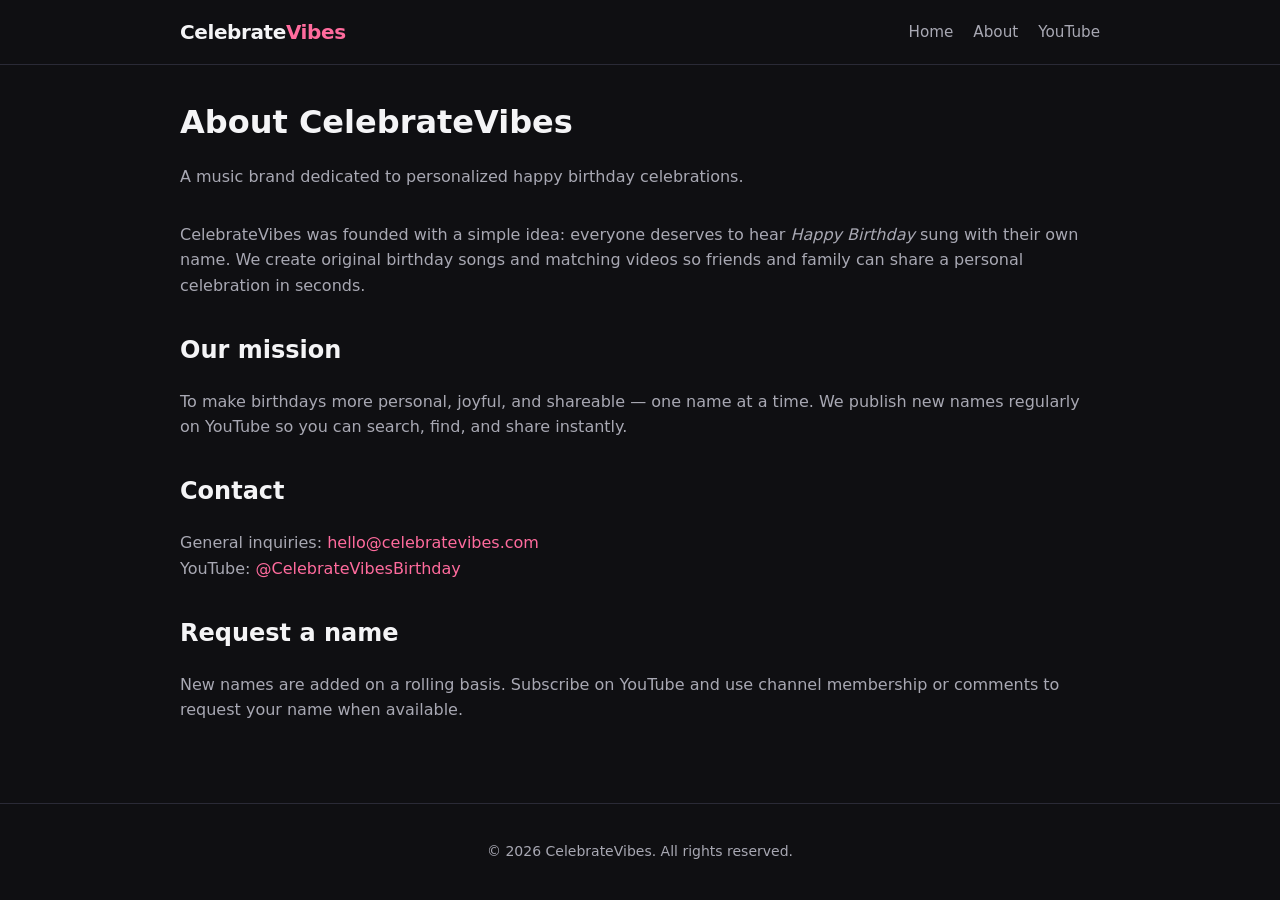
==== website/about.html @ 6ac43d32 "Add mass-batch pipeline, CelebrateVibes brand site, and per-name SEO variation. Supports scaled name" ====
<!DOCTYPE html>
<html lang="en">
<head>
  <meta charset="utf-8">
  <meta name="viewport" content="width=device-width, initial-scale=1">
  <title>About — CelebrateVibes</title>
  <meta name="description" content="About CelebrateVibes — personalized happy birthday songs and videos with names.">
  <link rel="stylesheet" href="css/style.css">
</head>
<body>
  <header>
    <nav class="nav" aria-label="Main">
      <a class="logo" href="index.html">Celebrate<span>Vibes</span></a>
      <div class="nav-links">
        <a href="index.html">Home</a>
        <a href="about.html">About</a>
        <a href="https://www.youtube.com/@CelebrateVibesBirthday" rel="noopener">YouTube</a>
      </div>
    </nav>
  </header>

  <main class="prose">
    <h1 class="page-title">About CelebrateVibes</h1>
    <p class="lead">A music brand dedicated to personalized happy birthday celebrations.</p>

    <p>
      CelebrateVibes was founded with a simple idea: everyone deserves to hear
      <em>Happy Birthday</em> sung with their own name. We create original birthday
      songs and matching videos so friends and family can share a personal celebration
      in seconds.
    </p>

    <h2>Our mission</h2>
    <p>
      To make birthdays more personal, joyful, and shareable — one name at a time.
      We publish new names regularly on YouTube so you can search, find, and share instantly.
    </p>

    <h2>Contact</h2>
    <p>
      General inquiries: <a href="mailto:hello@celebratevibes.com">hello@celebratevibes.com</a><br>
      YouTube: <a href="https://www.youtube.com/@CelebrateVibesBirthday" rel="noopener">@CelebrateVibesBirthday</a>
    </p>

    <h2>Request a name</h2>
    <p>
      New names are added on a rolling basis. Subscribe on YouTube and use channel
      membership or comments to request your name when available.
    </p>
  </main>

  <footer>
    <p>&copy; 2026 CelebrateVibes. All rights reserved.</p>
  </footer>
</body>
</html>
---- website/css/style.css ----
/* CelebrateVibes — plain static brand site */
:root {
  --bg: #0f0f12;
  --surface: #1a1a22;
  --text: #f4f4f6;
  --muted: #a8a8b3;
  --accent: #ff6b9d;
  --accent-2: #7c5cff;
  --border: #2a2a36;
  --max: 960px;
}

* {
  box-sizing: border-box;
}

html {
  scroll-behavior: smooth;
}

body {
  margin: 0;
  font-family: system-ui, -apple-system, "Segoe UI", Roboto, sans-serif;
  background: var(--bg);
  color: var(--text);
  line-height: 1.6;
}

a {
  color: var(--accent);
  text-decoration: none;
}

a:hover {
  text-decoration: underline;
}

header {
  border-bottom: 1px solid var(--border);
  background: rgba(15, 15, 18, 0.95);
  position: sticky;
  top: 0;
  z-index: 10;
}

.nav {
  max-width: var(--max);
  margin: 0 auto;
  padding: 1rem 1.25rem;
  display: flex;
  align-items: center;
  justify-content: space-between;
  gap: 1rem;
}

.logo {
  font-weight: 700;
  font-size: 1.25rem;
  color: var(--text);
  letter-spacing: -0.02em;
}

.logo span {
  color: var(--accent);
}

.nav-links {
  display: flex;
  gap: 1.25rem;
  font-size: 0.95rem;
}

.nav-links a {
  color: var(--muted);
}

.nav-links a:hover {
  color: var(--text);
  text-decoration: none;
}

main {
  max-width: var(--max);
  margin: 0 auto;
  padding: 2rem 1.25rem 4rem;
}

.hero {
  text-align: center;
  padding: 3rem 0 2.5rem;
}

.hero-badge {
  display: inline-block;
  font-size: 0.8rem;
  letter-spacing: 0.08em;
  text-transform: uppercase;
  color: var(--accent);
  border: 1px solid var(--border);
  border-radius: 999px;
  padding: 0.35rem 0.85rem;
  margin-bottom: 1.25rem;
}

.hero h1 {
  font-size: clamp(2rem, 5vw, 3rem);
  line-height: 1.15;
  margin: 0 0 1rem;
  letter-spacing: -0.03em;
}

.hero p {
  color: var(--muted);
  font-size: 1.125rem;
  max-width: 36rem;
  margin: 0 auto 2rem;
}

.cta-row {
  display: flex;
  flex-wrap: wrap;
  gap: 0.75rem;
  justify-content: center;
}

.btn {
  display: inline-block;
  padding: 0.75rem 1.25rem;
  border-radius: 0.5rem;
  font-weight: 600;
  font-size: 0.95rem;
}

.btn-primary {
  background: linear-gradient(135deg, var(--accent), var(--accent-2));
  color: #fff;
}

.btn-primary:hover {
  text-decoration: none;
  opacity: 0.92;
}

.btn-secondary {
  border: 1px solid var(--border);
  color: var(--text);
  background: var(--surface);
}

.btn-secondary:hover {
  text-decoration: none;
  border-color: var(--muted);
}

.section {
  margin-top: 3rem;
}

.section h2 {
  font-size: 1.5rem;
  margin: 0 0 1rem;
}

.grid {
  display: grid;
  grid-template-columns: repeat(auto-fit, minmax(240px, 1fr));
  gap: 1rem;
}

.card {
  background: var(--surface);
  border: 1px solid var(--border);
  border-radius: 0.75rem;
  padding: 1.25rem;
}

.card h3 {
  margin: 0 0 0.5rem;
  font-size: 1.05rem;
}

.card p {
  margin: 0;
  color: var(--muted);
  font-size: 0.95rem;
}

.search-hint {
  background: var(--surface);
  border: 1px dashed var(--border);
  border-radius: 0.75rem;
  padding: 1.5rem;
  text-align: center;
}

.search-hint strong {
  color: var(--text);
}

footer {
  border-top: 1px solid var(--border);
  padding: 2rem 1.25rem;
  text-align: center;
  color: var(--muted);
  font-size: 0.875rem;
}

footer p {
  margin: 0.25rem 0;
}

.page-title {
  margin: 0 0 0.5rem;
  font-size: 2rem;
}

.lead {
  color: var(--muted);
  margin-bottom: 2rem;
}

.prose p {
  color: var(--muted);
}

.prose h2 {
  color: var(--text);
  margin-top: 2rem;
}

@media (max-width: 600px) {
  .nav-links {
    gap: 0.75rem;
    font-size: 0.875rem;
  }
}
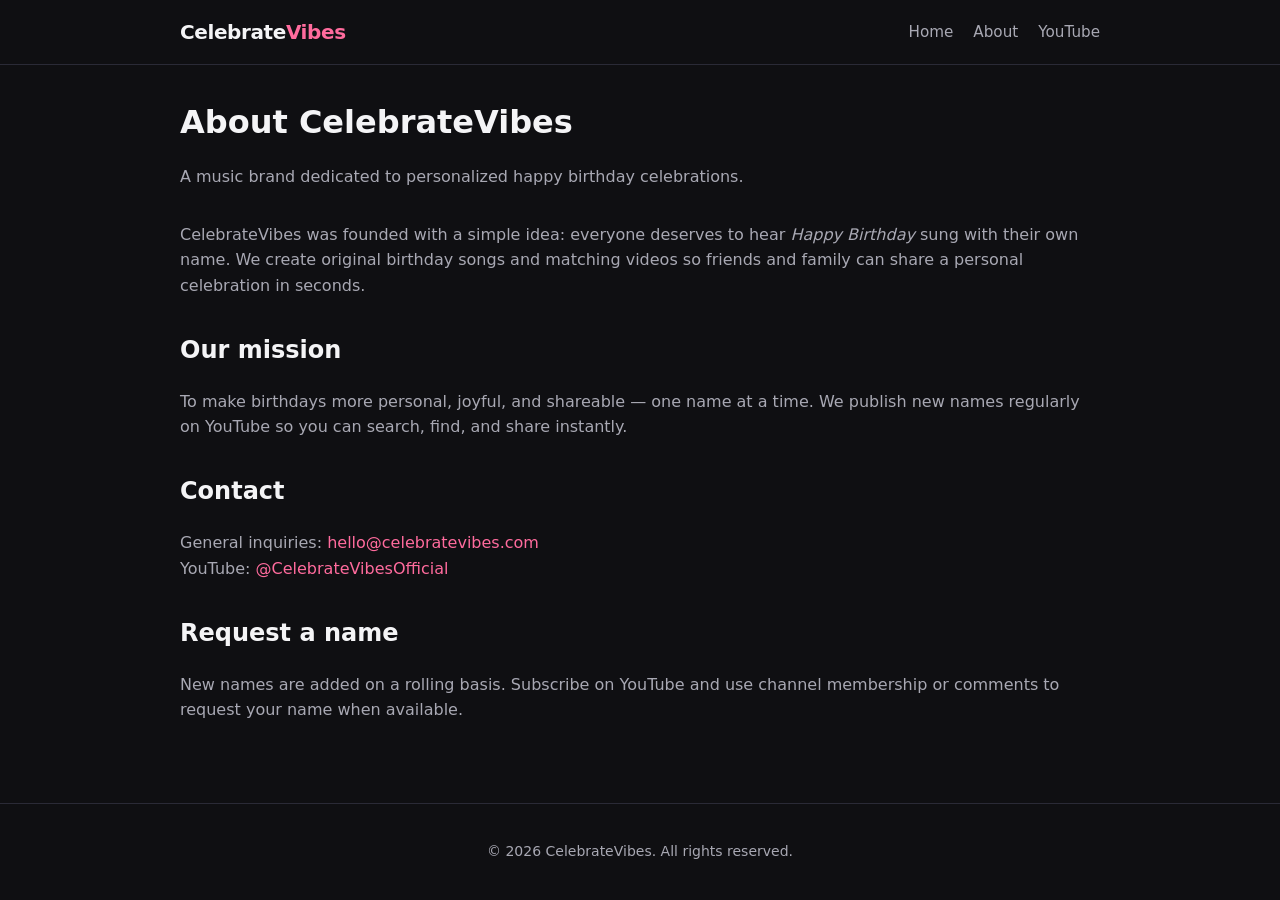
==== commit 9618f0ec: "Add Hindi EDM v6 lyrics and verified Suhani birthday song. Supports Hindi captions and Devanagari ly" ====
--- a/website/about.html
+++ b/website/about.html
@@ -14,7 +14,7 @@
       <div class="nav-links">
         <a href="index.html">Home</a>
         <a href="about.html">About</a>
-        <a href="https://www.youtube.com/@CelebrateVibesBirthday" rel="noopener">YouTube</a>
+        <a href="https://www.youtube.com/@CelebrateVibesOfficial" rel="noopener">YouTube</a>
       </div>
     </nav>
   </header>
@@ -39,7 +39,7 @@
     <h2>Contact</h2>
     <p>
       General inquiries: <a href="mailto:hello@celebratevibes.com">hello@celebratevibes.com</a><br>
-      YouTube: <a href="https://www.youtube.com/@CelebrateVibesBirthday" rel="noopener">@CelebrateVibesBirthday</a>
+      YouTube: <a href="https://www.youtube.com/@CelebrateVibesOfficial" rel="noopener">@CelebrateVibesOfficial</a>
     </p>
 
     <h2>Request a name</h2>
